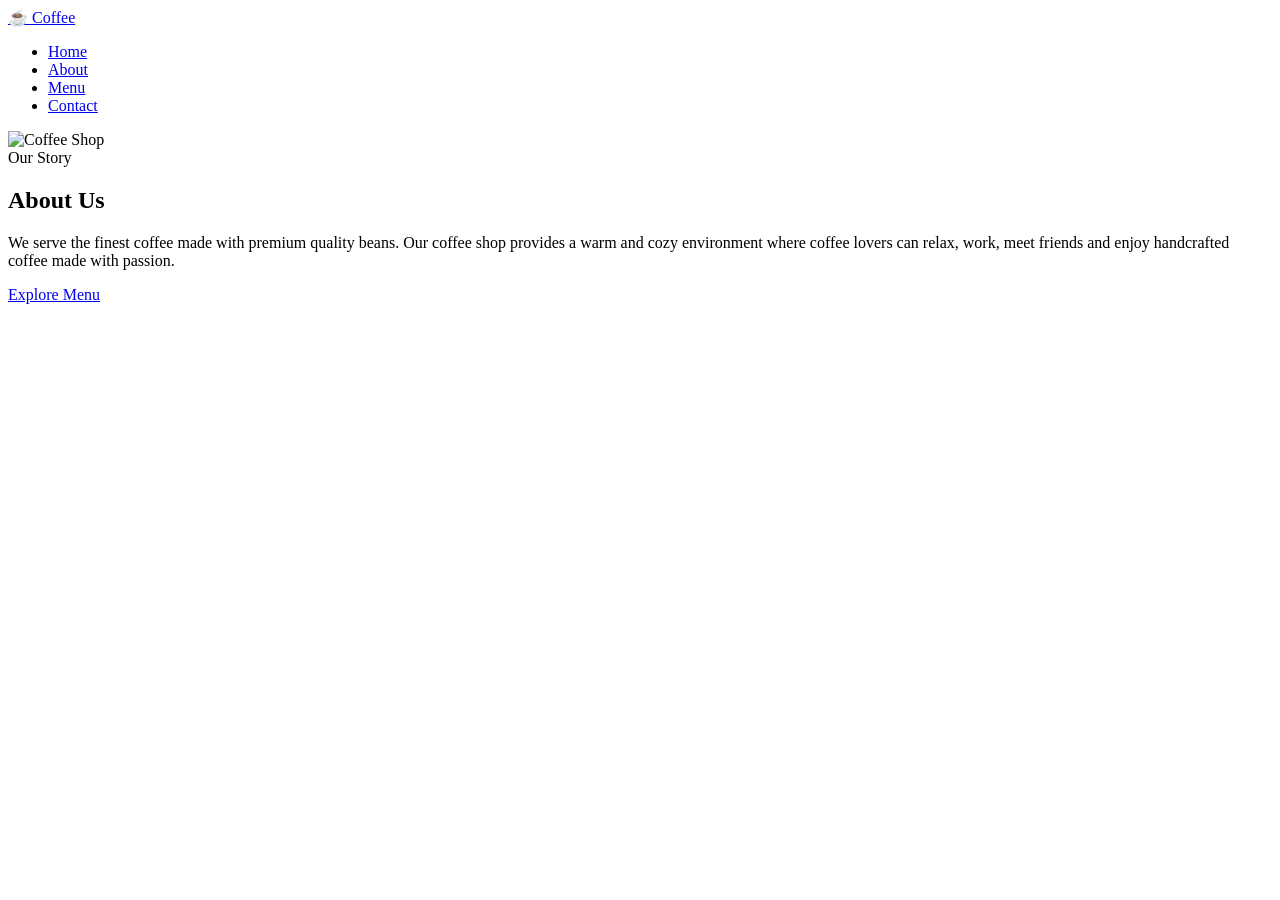
==== about.html @ 7aa84334 "coffee website add file" ====
<!DOCTYPE html>
<html lang="en">
<head>
<meta charset="UTF-8">
<meta name="viewport" content="width=device-width, initial-scale=1.0">
<title>About Us</title>

<link rel="stylesheet" href="css/style.css">
</head>
<body>

<header>
    <nav class="navbar">
        <a href="index.html" class="logo">☕ Coffee</a>

        <ul class="nav-menu">
            <li><a href="index.html">Home</a></li>
            <li><a href="about.html">About</a></li>
            <li><a href="menu.html">Menu</a></li>
            <li><a href="contact.html">Contact</a></li>
        </ul>
    </nav>
</header>

<section class="about-page">

    <div class="about-image">
        <img src="https://images.unsplash.com/photo-1495474472287-4d71bcdd2085" alt="Coffee Shop">
    </div>

    <div class="about-content">
        <span class="subtitle">Our Story</span>

        <h2>About Us</h2>

        <p>
            We serve the finest coffee made with premium quality beans.
            Our coffee shop provides a warm and cozy environment where
            coffee lovers can relax, work, meet friends and enjoy
            handcrafted coffee made with passion.
        </p>

        <a href="menu.html" class="about-btn">Explore Menu</a>
    </div>

</section>

</body>
</html>
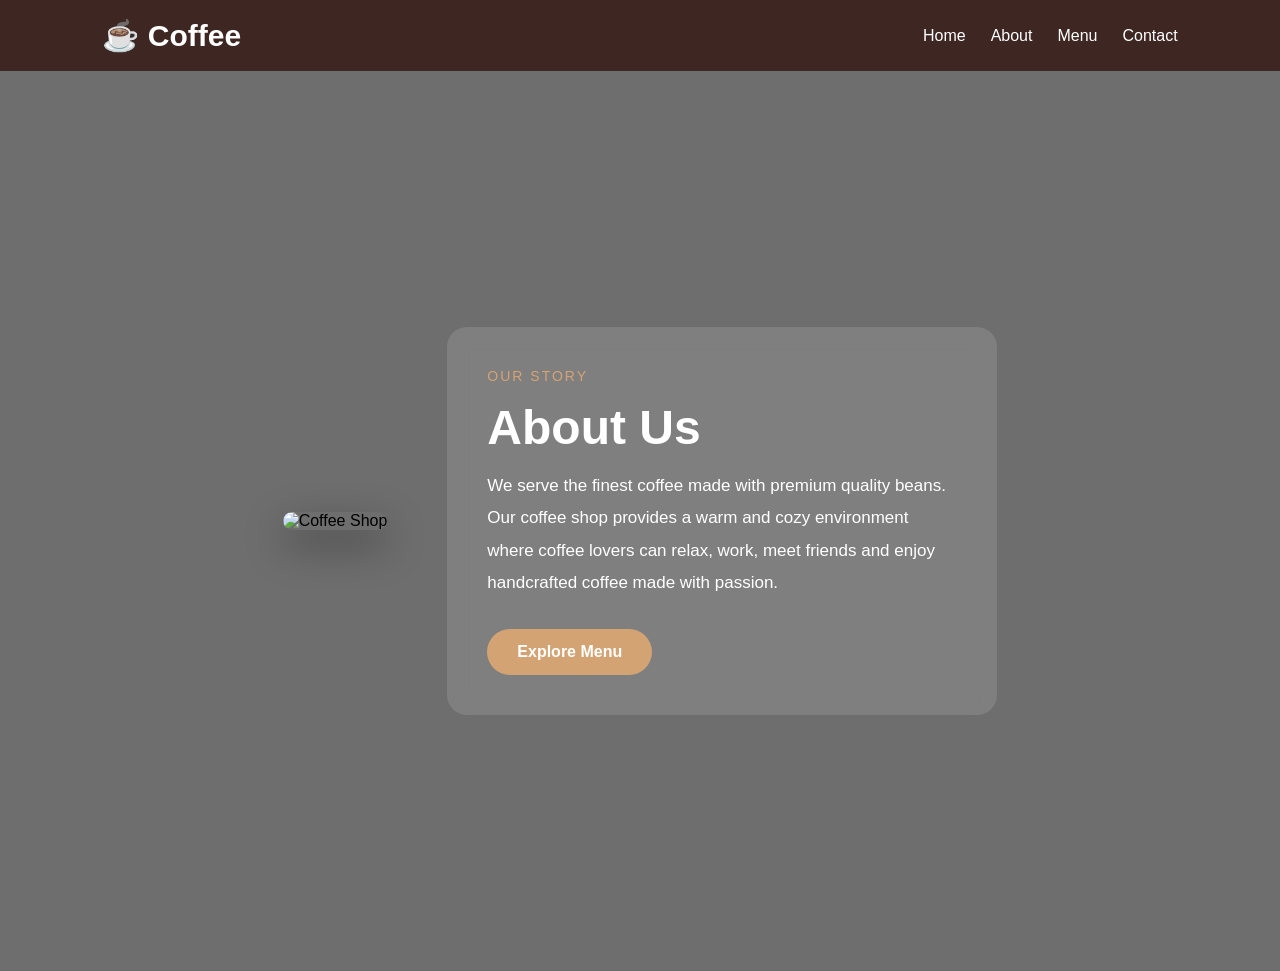
==== commit 7d7164e4: "Fix HTML formatting and update stylesheet link" ====
--- a/about.html
+++ b/about.html
@@ -5,7 +5,7 @@
 <meta name="viewport" content="width=device-width, initial-scale=1.0">
 <title>About Us</title>
 
-<link rel="stylesheet" href="css/style.css">
+<link rel="stylesheet" href="style.css">
 </head>
 <body>
 
@@ -46,4 +46,4 @@
 </section>
 
 </body>
-</html>+</html>
--- a/style.css
+++ b/style.css
@@ -0,0 +1,542 @@
+*{
+margin:0;
+padding:0;
+box-sizing:border-box;
+font-family:Arial,sans-serif;
+}
+
+body{
+background:#f5f5f5;
+}
+
+.navbar{
+background:#3e2723;
+padding:15px 50px;
+display:flex;
+justify-content:space-between;
+align-items:center;
+}
+
+.logo{
+color:#fff;
+font-size:28px;
+text-decoration:none;
+font-weight:bold;
+}
+
+.nav-menu{
+display:flex;
+list-style:none;
+gap:20px;
+}
+
+.nav-menu a{
+color:#fff;
+text-decoration:none;
+}
+
+.hero{
+    min-height:100vh;
+    display:flex;
+    align-items:center;
+    justify-content:center;
+    text-align:center;
+    background:url('https://encrypted-tbn0.gstatic.com/images?q=tbn:ANd9GcTksyf41UWc94YsEWxfmUC5JLngNKWUNGy3Ng&s');
+    background-size:cover;
+    background-position:center;
+    position:relative;
+}
+
+.hero::before{
+    content:"";
+    position:absolute;
+    inset:0;
+    background:rgba(0,0,0,0.5);
+}
+
+.hero-content{
+    position:relative;
+    z-index:2;
+    color:#fff;
+}
+
+@media(max-width:768px){
+    .hero{
+        flex-direction:column;
+        text-align:center;
+        gap:30px;
+    }
+
+    .hero-image img{
+        width:280px;
+    }
+
+    .hero-content h1{
+        font-size:35px;
+    }
+}
+.btn{
+display:inline-block;
+padding:12px 25px;
+background:#6f4e37;
+color:white;
+text-decoration:none;
+border-radius:5px;
+margin-right:10px;
+}
+
+*{
+    margin:0;
+    padding:0;
+    box-sizing:border-box;
+    font-family:'Poppins',sans-serif;
+}
+
+body{
+    background:#f8f5f2;
+}
+
+/* Navbar */
+
+.navbar{
+    background:#3e2723;
+    padding:18px 8%;
+    display:flex;
+    justify-content:space-between;
+    align-items:center;
+}
+
+.logo{
+    color:#fff;
+    text-decoration:none;
+    font-size:30px;
+    font-weight:700;
+}
+
+.nav-menu{
+    display:flex;
+    list-style:none;
+    gap:25px;
+}
+
+.nav-menu a{
+    color:#fff;
+    text-decoration:none;
+    font-size:16px;
+}
+
+/* About Section */
+
+.about-page{
+    min-height:100vh;
+    display:flex;
+    align-items:center;
+    justify-content:center;
+    gap:60px;
+    padding:80px 10%;
+    position:relative;
+
+    background:url('https://images.unsplash.com/photo-1509042239860-f550ce710b93');
+    background-size:cover;
+    background-position:center;
+}
+
+.about-page::before{
+    content:"";
+    position:absolute;
+    inset:0;
+    background:rgba(0,0,0,0.55);
+}
+
+.about-image,
+.about-content{
+    position:relative;
+    z-index:2;
+}
+
+.about-image img{
+    width:450px;
+    max-width:100%;
+    border-radius:20px;
+    box-shadow:0 15px 40px rgba(0,0,0,.4);
+}
+
+.about-content{
+    max-width:550px;
+    background:rgba(255,255,255,0.12);
+    backdrop-filter:blur(10px);
+    padding:40px;
+    border-radius:20px;
+    color:#fff;
+}
+
+.subtitle{
+    color:#d4a373;
+    font-size:14px;
+    letter-spacing:2px;
+    text-transform:uppercase;
+}
+
+.about-content h2{
+    font-size:48px;
+    margin:15px 0;
+}
+
+.about-content p{
+    font-size:17px;
+    line-height:1.9;
+    margin-bottom:30px;
+}
+
+.about-btn{
+    display:inline-block;
+    padding:14px 30px;
+    background:#d4a373;
+    color:#fff;
+    text-decoration:none;
+    border-radius:50px;
+    font-weight:600;
+}
+
+.about-btn:hover{
+    transform:translateY(-3px);
+}
+
+/* Responsive */
+
+@media(max-width:768px){
+
+    .navbar{
+        flex-direction:column;
+        gap:15px;
+    }
+
+    .nav-menu{
+        flex-wrap:wrap;
+        justify-content:center;
+    }
+
+    .about-page{
+        flex-direction:column;
+        text-align:center;
+        padding:60px 20px;
+        gap:30px;
+    }
+
+    .about-image img{
+        width:300px;
+    }
+
+    .about-content{
+        padding:25px;
+    }
+
+    .about-content h2{
+        font-size:34px;
+    }
+
+    .about-content p{
+        font-size:15px;
+    }
+}
+
+
+*{
+    margin:0;
+    padding:0;
+    box-sizing:border-box;
+    font-family:'Poppins',sans-serif;
+}
+
+/* Navbar */
+
+.navbar{
+    background:#3e2723;
+    padding:18px 8%;
+    display:flex;
+    justify-content:space-between;
+    align-items:center;
+}
+
+.logo{
+    color:#fff;
+    text-decoration:none;
+    font-size:30px;
+    font-weight:bold;
+}
+
+.nav-menu{
+    display:flex;
+    list-style:none;
+    gap:25px;
+}
+
+.nav-menu a{
+    color:#fff;
+    text-decoration:none;
+}
+
+*{
+    margin:0;
+    padding:0;
+    box-sizing:border-box;
+    font-family:'Poppins',sans-serif;
+}
+
+body{
+    background:#f5f5f5;
+}
+
+/* Navbar */
+
+.navbar{
+    background:#3e2723;
+    padding:18px 8%;
+    display:flex;
+    justify-content:space-between;
+    align-items:center;
+}
+
+.logo{
+    color:#fff;
+    text-decoration:none;
+    font-size:30px;
+    font-weight:700;
+}
+
+.nav-menu{
+    display:flex;
+    list-style:none;
+    gap:25px;
+}
+
+.nav-menu a{
+    color:#fff;
+    text-decoration:none;
+    transition:.3s;
+}
+
+.nav-menu a:hover{
+    color:#d4a373;
+}
+
+/* Menu Section */
+
+.menu{
+    min-height:100vh;
+    padding:80px 8%;
+    text-align:center;
+    position:relative;
+
+    background:url('https://images.unsplash.com/photo-1509042239860-f550ce710b93');
+    background-size:cover;
+    background-position:center;
+}
+
+.menu::before{
+    content:"";
+    position:absolute;
+    inset:0;
+    background:rgba(0,0,0,.65);
+}
+
+.menu>*{
+    position:relative;
+    z-index:2;
+}
+
+.section-title{
+    color:#fff;
+    font-size:3rem;
+    margin-bottom:50px;
+}
+
+.menu-items{
+    display:grid;
+    grid-template-columns:repeat(3,1fr);
+    gap:30px;
+}
+
+.menu-card{
+    background:rgba(255,255,255,.12);
+    backdrop-filter:blur(10px);
+    border-radius:20px;
+    padding:30px;
+    color:#fff;
+    transition:.4s;
+    box-shadow:0 10px 25px rgba(0,0,0,.3);
+}
+
+.menu-card:hover{
+    transform:translateY(-10px);
+}
+
+.menu-card img{
+    width:120px;
+    height:120px;
+    object-fit:cover;
+    border-radius:50%;
+    margin-bottom:20px;
+    border:4px solid #d4a373;
+}
+
+.menu-card h3{
+    font-size:24px;
+    margin-bottom:10px;
+}
+
+.menu-card p{
+    line-height:1.7;
+}
+
+/* Tablet */
+
+@media(max-width:992px){
+
+    .menu-items{
+        grid-template-columns:repeat(2,1fr);
+    }
+}
+
+/* Mobile */
+
+@media(max-width:768px){
+
+    .navbar{
+        flex-direction:column;
+        gap:15px;
+    }
+
+    .nav-menu{
+        flex-wrap:wrap;
+        justify-content:center;
+    }
+
+    .section-title{
+        font-size:2.2rem;
+    }
+
+    .menu-items{
+        grid-template-columns:1fr;
+    }
+
+    .menu-card{
+        padding:25px;
+    }
+
+    .menu-card img{
+        width:100px;
+        height:100px;
+    }
+}
+
+
+/* Contact Section */
+
+.contact-section{
+    min-height:100vh;
+    display:flex;
+    justify-content:center;
+    align-items:center;
+    padding:80px 20px;
+
+    background:url('https://images.unsplash.com/photo-1495474472287-4d71bcdd2085');
+    background-size:cover;
+    background-position:center;
+    position:relative;
+}
+
+.contact-section::before{
+    content:"";
+    position:absolute;
+    inset:0;
+    background:rgba(0,0,0,0.65);
+}
+
+.contact-box{
+    position:relative;
+    z-index:2;
+
+    width:100%;
+    max-width:600px;
+
+    background:rgba(255,255,255,0.12);
+    backdrop-filter:blur(12px);
+
+    padding:40px;
+    border-radius:20px;
+
+    text-align:center;
+    color:#fff;
+
+    box-shadow:0 15px 40px rgba(0,0,0,.3);
+}
+
+.contact-box h2{
+    font-size:42px;
+    margin-bottom:10px;
+}
+
+.contact-box p{
+    margin-bottom:30px;
+    color:#f1f1f1;
+}
+
+.contact-box form{
+    display:flex;
+    flex-direction:column;
+    gap:15px;
+}
+
+.contact-box input,
+.contact-box textarea{
+    width:100%;
+    padding:15px;
+    border:none;
+    outline:none;
+    border-radius:10px;
+    font-size:16px;
+}
+
+.contact-box textarea{
+    resize:none;
+}
+
+.contact-box button{
+    background:#d4a373;
+    color:#fff;
+    border:none;
+    padding:15px;
+    border-radius:10px;
+    cursor:pointer;
+    font-size:17px;
+    font-weight:600;
+    transition:.3s;
+}
+
+.contact-box button:hover{
+    background:#b8865d;
+}
+
+/* Mobile Responsive */
+
+@media(max-width:768px){
+
+    .navbar{
+        flex-direction:column;
+        gap:15px;
+    }
+
+    .nav-menu{
+        flex-wrap:wrap;
+        justify-content:center;
+    }
+
+    .contact-box{
+        padding:25px;
+    }
+
+    .contact-box h2{
+        font-size:32px;
+    }
+}
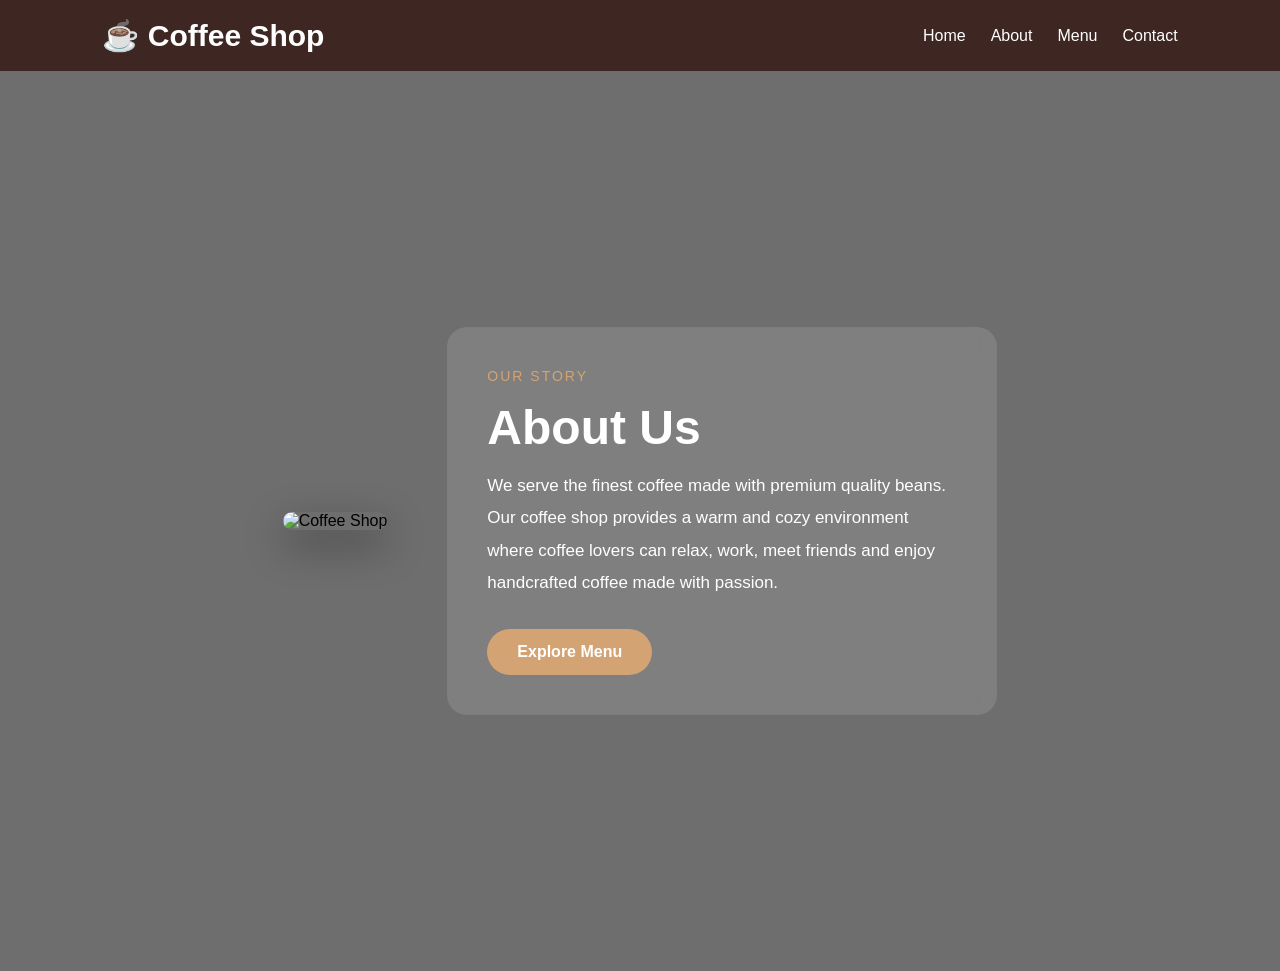
==== commit 6b050109: "Update about.html" ====
--- a/about.html
+++ b/about.html
@@ -11,7 +11,7 @@
 
 <header>
     <nav class="navbar">
-        <a href="index.html" class="logo">☕ Coffee</a>
+        <a href="index.html" class="logo">☕ Coffee Shop</a>
 
         <ul class="nav-menu">
             <li><a href="index.html">Home</a></li>
